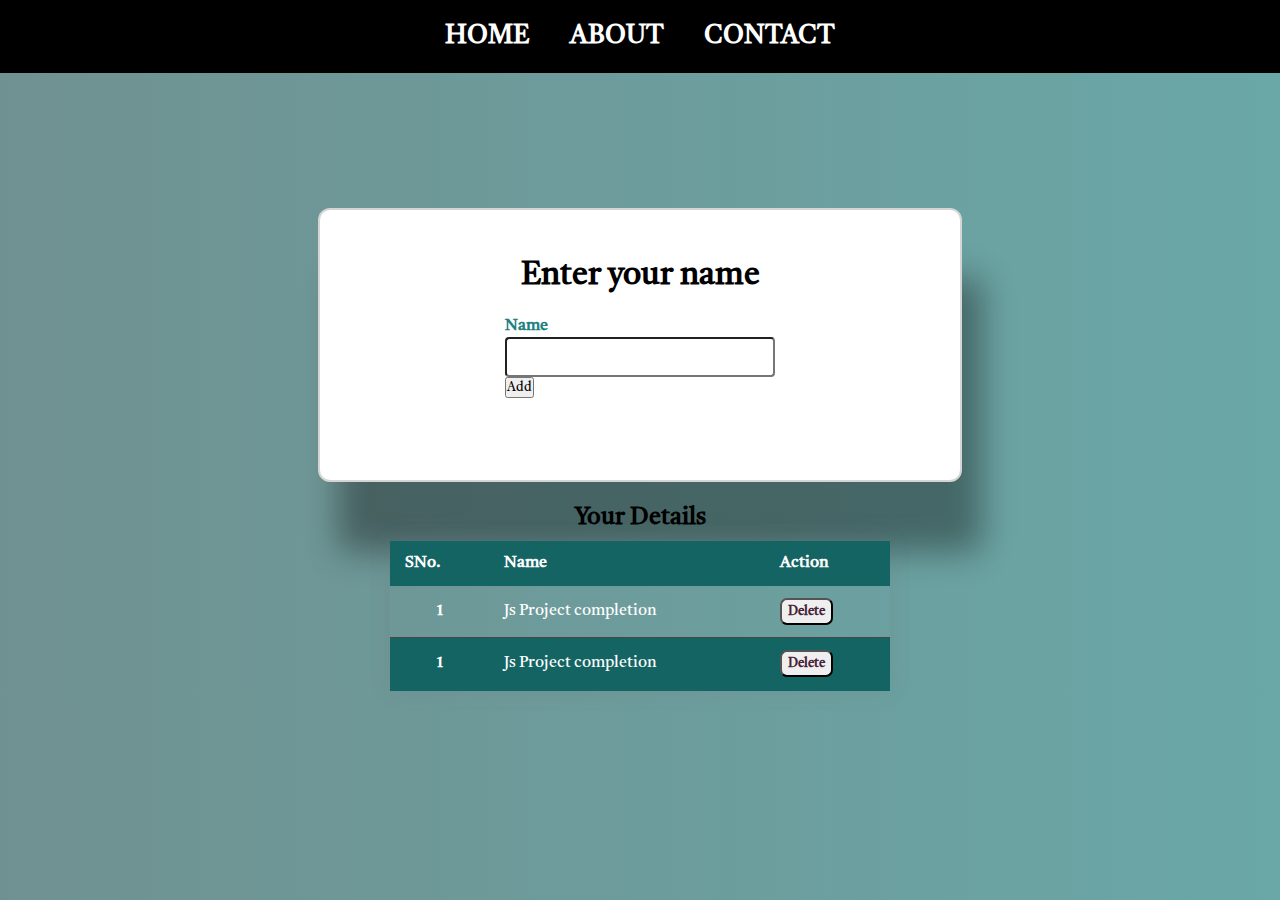
==== Survey_form/about.html @ 25321e07 "asb" ====
<!DOCTYPE html>
<html lang="en">

<head>
    <meta charset="UTF-8">
    <meta http-equiv="X-UA-Compatible" content="IE=edge">
    <meta name="viewport" content="width=device-width, initial-scale=1.0">
    <title>Testing web</title>
    <link rel="stylesheet" href="style.css">
    <link rel="preconnect" href="https://fonts.googleapis.com">
    <link rel="preconnect" href="https://fonts.gstatic.com" crossorigin>
    <link href="https://fonts.googleapis.com/css2?family=Tiro+Bangla:ital@1&display=swap" rel="stylesheet">
    <link rel="stylesheet" href="https://cdnjs.cloudflare.com/ajax/libs/font-awesome/4.7.0/css/font-awesome.min.css">
</head>

<body>
    <header>
        <nav class="nav-center">
            <ul class="ul-center">
                <li><a href="index.html">HOME</a></li>
                <li><a href="#">ABOUT</a></li>
                <li><a href="#">CONTACT</a></li>
            </ul>
        </nav>
    </header>
    <main>
        <section class="body">
            <div class="box2">
                <h1 class="heading">Enter your name</h1>
                <form>
                    <label for="name">Name
                        <input type="text" name="name" id="name" required></label>
                    <button type="submit" class="add">Add</button>
                </form>
            </div>
            <div id="tasks">
                <h2>Your Details</h2>
                <table class="table">
                    <thead>
                      <tr>
                        <th class="table-dark" scope="col">SNo.</th>
                        <th class="table-dark" scope="col">Name</th>
                        <th class="table-dark" scope="col">Action</th>
                      </tr>
                    </thead>
                    <tbody id="tablebody">
                      <tr>
                        <th scope="row">1</th>
                        <td>Js Project completion</td>
                        <td><button class="btn btn-primary">Delete</button></td>
                      </tr>
                      <tr class="active-row">
                        <th scope="row">1</th>
                        <td>Js Project completion</td>
                        <td><button class="btn btn-primary">Delete</button></td>
                      </tr>
                    </tbody>
                  </table>
              </div>
        </section>
    </main>
    <script src="form.js"></script>
</body>

</html>
---- Survey_form/style.css ----
*{
    margin: 0;
    padding: 0;
    font-family: 'Tiro Bangla', serif;
}
:root{
    background: linear-gradient(to right, rgb(112, 145, 145), rgb(106, 167, 167));
}
header{
    background-color: black;
}
.nav-center .ul-center{
    display: flex;
    justify-content: center;
    padding: 20px;
}
li a{
    padding: 20px;
    font-size: 2vw;
    font-weight: 700;
    text-decoration: none;
    color: white;
    list-style: none;
}
.container{
    background-color: var(--main-bg-color);
    height: 90vh;
    display: flex;
    justify-content: center;
    flex-direction: column;
    align-items: center;
}
#btn{
    width: 15vw;
    height: 6vh;
    font-size: 2vw;
    font-weight: 800;
    border-radius: 9px;
    border: 1px solid black;
}
h3{
    color: white;
    margin-bottom: 30px;
}

/* about page */
.container2{
    background-color: teal;
    height: 90vh;
    display: flex;
    align-items: center;
    flex-direction: column;
}
.box{
    background-color: white;
    color: black;
    width: 60vw;
    height: 60vh;
    border-radius: 12px;
    box-shadow: 20px 70px 32px 0 rgba(5, 5, 5, 0.37);
    border: 2px solid rgba(24, 22, 22, 0.18);
    display: flex;
    flex-direction: column;
    align-items: center;
}
h2{
    padding-top: 20px;
    text-align: center;
    
}
.submission-form{
    margin: 0 1em;
}
label{
    display: block;
    font-weight: 900;
    color: rgb(33, 129, 129);
}
input{
    display: block;
    width: 20em;
    height: 4vh;
    border-radius: 4px;
    cursor: pointer;
}
#add{
    width: 100%;
    background-color: rgb(33, 129, 129);
    border-radius: 5px;
    height: 5vh;
    color: white;
    font-weight: 900;
    cursor: pointer;
}
#clear{
    margin-top: 1em;
    width: 100%;
    background-color: rgb(33, 129, 129);
    border-radius: 5px;
    height: 5vh;
    font-weight: 900;
    color: white;
    cursor: pointer;
}
.body{
    display: flex;
    align-items: center;
    justify-content: center;
    flex-direction: column;
}
.box2{
    background-color: white;
    margin-top: 15vh;
    color: black;
    width: 50vw;
    height: 30vh;
    border-radius: 12px;
    box-shadow: 20px 70px 32px 0 rgba(5, 5, 5, 0.37);
    border: 2px solid rgba(24, 22, 22, 0.18);
    display: flex;
    flex-direction: column;
    align-items: center;
}
.heading{
    margin-top: 5vh;
}
form{
    margin-top: 2vh;
}
.btn-list{
    color: white;
    background-color: rgb(21, 100, 100);
    width: 100%;
    height: 5vh;
    border-radius: 6px;
    margin-top: 2vh;
    border: 1px solid teal;
    font-size: 1em;
}
.container3{
    margin-top: 10vh;   
}
table{
    color: white;
}
.table{
    border-collapse: collapse;
    margin-top: 0.5em;
    font-size: 0.9em;
    font-family: sans-serif;
    min-width: 500px;
    box-shadow: 0 0 20px rgba(112, 103, 103, 0.15);
}
.table thead tr {
    background-color: rgb(21, 100, 100);
    color: #ffffff;
    text-align: left;
    color: white;
}
.table th,
.table td {
    padding: 12px 15px;
    font-size: 16px;
}
.table tbody tr {
    border-bottom: 1px solid #4b4545;
}

.table tbody tr:nth-of-type(even) {
    background-color: rgb(21, 100, 100);
}

.table tbody tr:last-of-type {
    border-bottom: 2px solid rgb(21, 100, 100);
}
.styled-table tbody tr.active-row {
    font-weight: bold;
    color: #462338;
}
.btn-primary{
    color: #462338;
    font-weight: 700;
    height: 2em;
    width: 4em;
    border-radius: 7px;
    cursor: pointer;
}
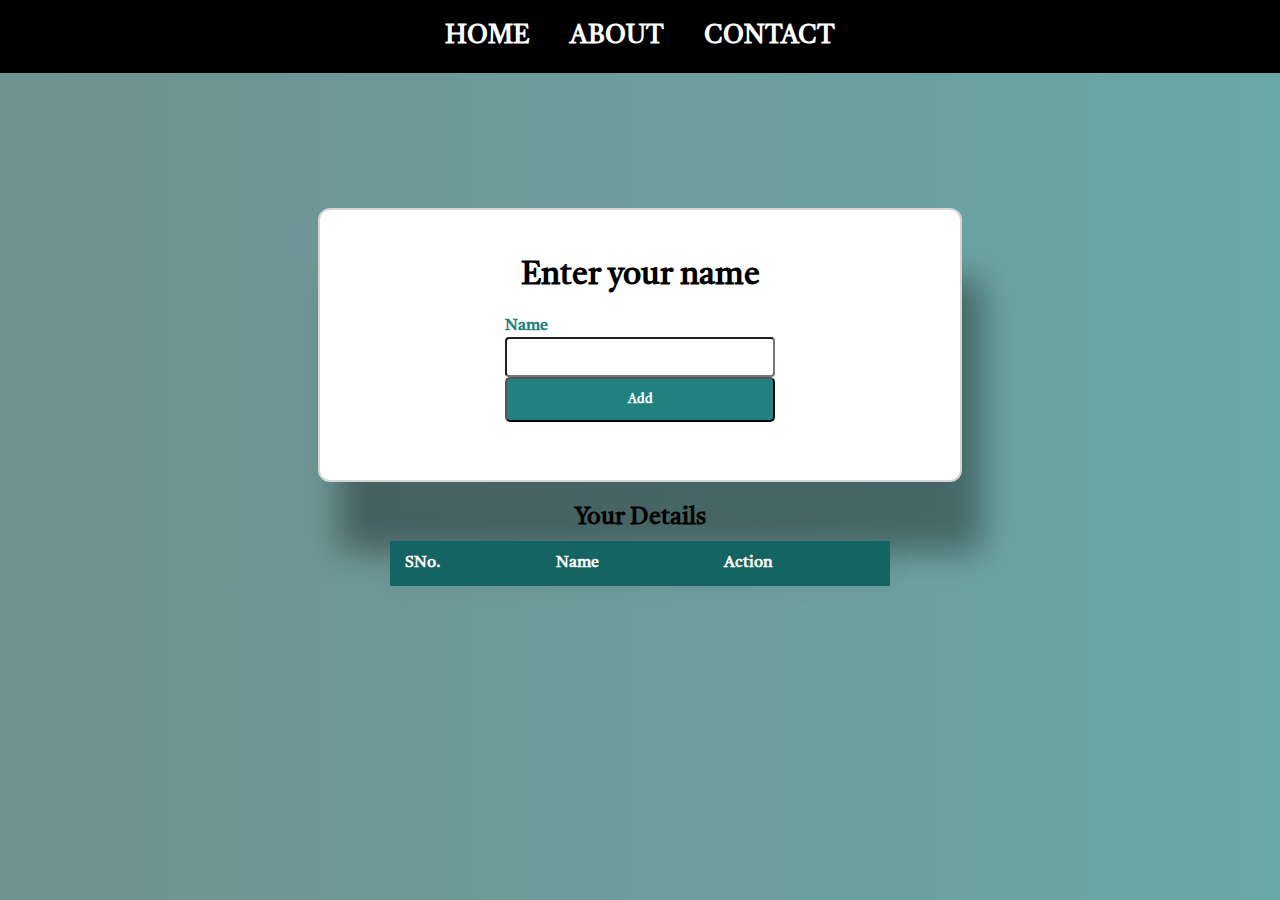
==== commit 3e4f4aca: "asb" ====
--- a/Survey_form/about.html
+++ b/Survey_form/about.html
@@ -30,7 +30,7 @@
                 <form>
                     <label for="name">Name
                         <input type="text" name="name" id="name" required></label>
-                    <button type="submit" class="add">Add</button>
+                    <button type="submit" id="add">Add</button>
                 </form>
             </div>
             <div id="tasks">
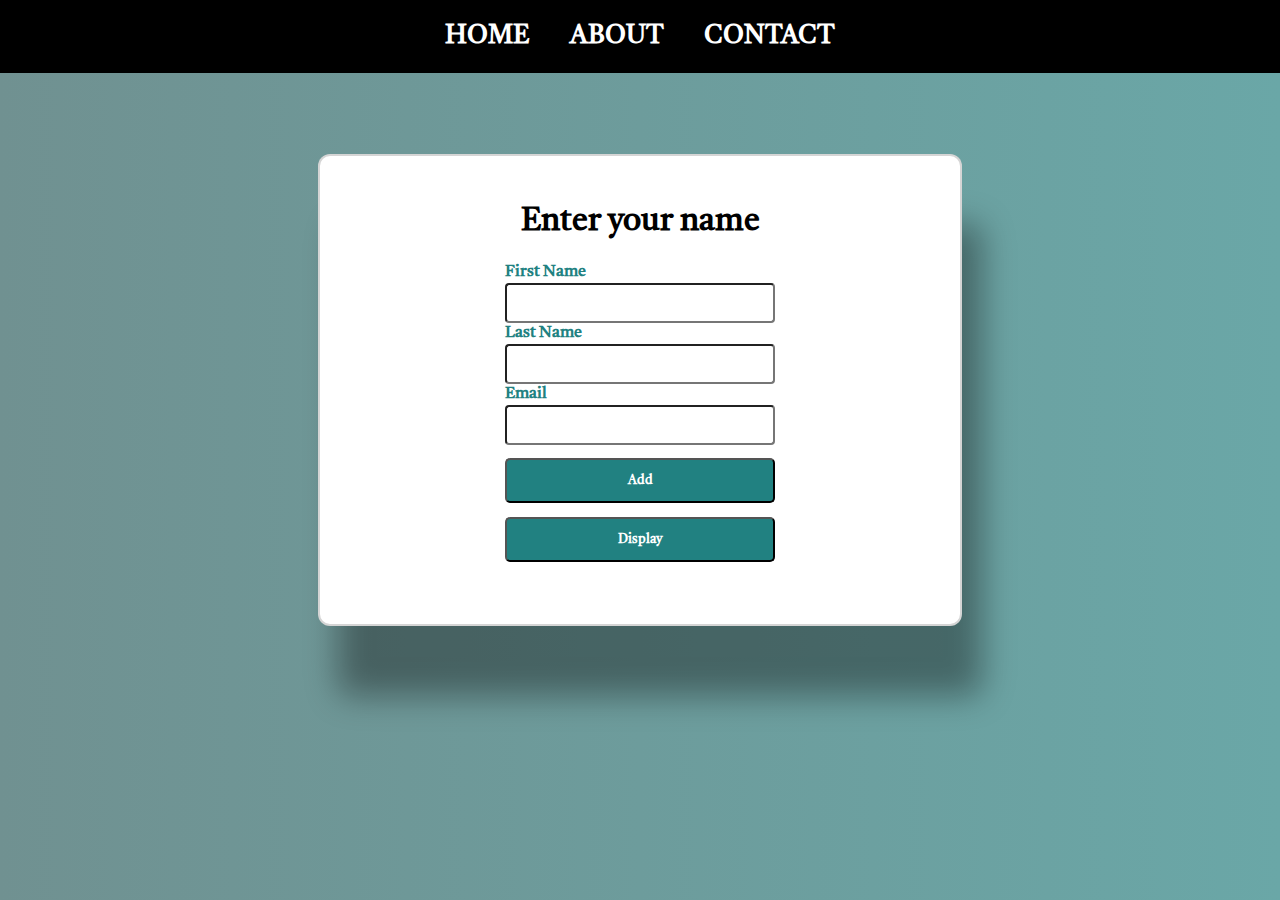
==== commit d1a48720: "abc" ====
--- a/Survey_form/about.html
+++ b/Survey_form/about.html
@@ -28,18 +28,25 @@
             <div class="box2">
                 <h1 class="heading">Enter your name</h1>
                 <form>
-                    <label for="name">Name
-                        <input type="text" name="name" id="name" required></label>
+                    <label for="fname">First Name
+                        <input type="text" name="name" id="fname" required></label>
+                        <label for="lname">Last Name
+                          <input type="text" name="name" id="lname" required></label>
+                          <label for="email">Email
+                            <input type="text" name="email" id="name" required></label>
                     <button type="submit" id="add">Add</button>
+                    <button id="display">Display</button>
                 </form>
-            </div>
+            <!-- </div>
             <div id="tasks">
                 <h2>Your Details</h2>
                 <table class="table">
                     <thead>
                       <tr>
                         <th class="table-dark" scope="col">SNo.</th>
-                        <th class="table-dark" scope="col">Name</th>
+                        <th class="table-dark" scope="col">First Name</th>
+                        <th class="table-dark" scope="col">Last Name</th>
+                        <th class="table-dark" scope="col">Email</th>
                         <th class="table-dark" scope="col">Action</th>
                       </tr>
                     </thead>
@@ -56,7 +63,7 @@
                       </tr>
                     </tbody>
                   </table>
-              </div>
+              </div> -->
         </section>
     </main>
     <script src="form.js"></script>
--- a/Survey_form/style.css
+++ b/Survey_form/style.css
@@ -31,15 +31,49 @@
     align-items: center;
 }
 #btn{
-    width: 15vw;
-    height: 6vh;
-    font-size: 2vw;
-    font-weight: 800;
-    border-radius: 9px;
-    border: 1px solid black;
+    width: 15em;
+    background-color: rgb(33, 129, 129);
+    border-radius: 5px;
+    height: 5vh;
+    color: white;
+    font-weight: 900;
+    font-size: 20px;
+    cursor: pointer;
+    border: 1px solid rgb(69, 136, 136);
+}
+.box1{
+    background-color: white;
+    color: black;
+    width: 60vw;
+    height: 60vh;
+    border-radius: 12px;
+    box-shadow: 20px 70px 32px 0 rgba(5, 5, 5, 0.37);
+    border: 2px solid rgba(24, 22, 22, 0.18);
+    display: flex;
+    flex-direction: column;
+    align-items: center;
+}
+article{
+    height: 12em;
+    margin-top: 2em;
+    width: 19em;
+    border-radius: 20px;
+    background-color: #462338;
+    overflow: hidden;
+}
+img{
+    height: 12em;
+    width: 19em;
+    transition: 2s;
+    border-radius: 20px;
+}
+img:hover{
+    cursor: zoom-in;
+    transform: scale(1.4);
 }
 h3{
-    color: white;
+    /* margin-top: 7em; */
+    color: black;
     margin-bottom: 30px;
 }
 
@@ -52,10 +86,11 @@
     flex-direction: column;
 }
 .box{
+    margin: 0;
     background-color: white;
     color: black;
     width: 60vw;
-    height: 60vh;
+    height: 100vh;
     border-radius: 12px;
     box-shadow: 20px 70px 32px 0 rgba(5, 5, 5, 0.37);
     border: 2px solid rgba(24, 22, 22, 0.18);
@@ -69,7 +104,7 @@
     
 }
 .submission-form{
-    margin: 0 1em;
+    margin: 10em;
 }
 label{
     display: block;
@@ -85,6 +120,7 @@
 }
 #add{
     width: 100%;
+    margin-top: 1em;
     background-color: rgb(33, 129, 129);
     border-radius: 5px;
     height: 5vh;
@@ -92,7 +128,7 @@
     font-weight: 900;
     cursor: pointer;
 }
-#clear{
+#display{
     margin-top: 1em;
     width: 100%;
     background-color: rgb(33, 129, 129);
@@ -110,10 +146,10 @@
 }
 .box2{
     background-color: white;
-    margin-top: 15vh;
+    margin-top: 9vh;
     color: black;
     width: 50vw;
-    height: 30vh;
+    height: 52vh;
     border-radius: 12px;
     box-shadow: 20px 70px 32px 0 rgba(5, 5, 5, 0.37);
     border: 2px solid rgba(24, 22, 22, 0.18);
@@ -175,7 +211,6 @@
 }
 .styled-table tbody tr.active-row {
     font-weight: bold;
-    color: #462338;
 }
 .btn-primary{
     color: #462338;
@@ -185,3 +220,6 @@
     border-radius: 7px;
     cursor: pointer;
 }
+h2{
+    color: #ffffff;
+}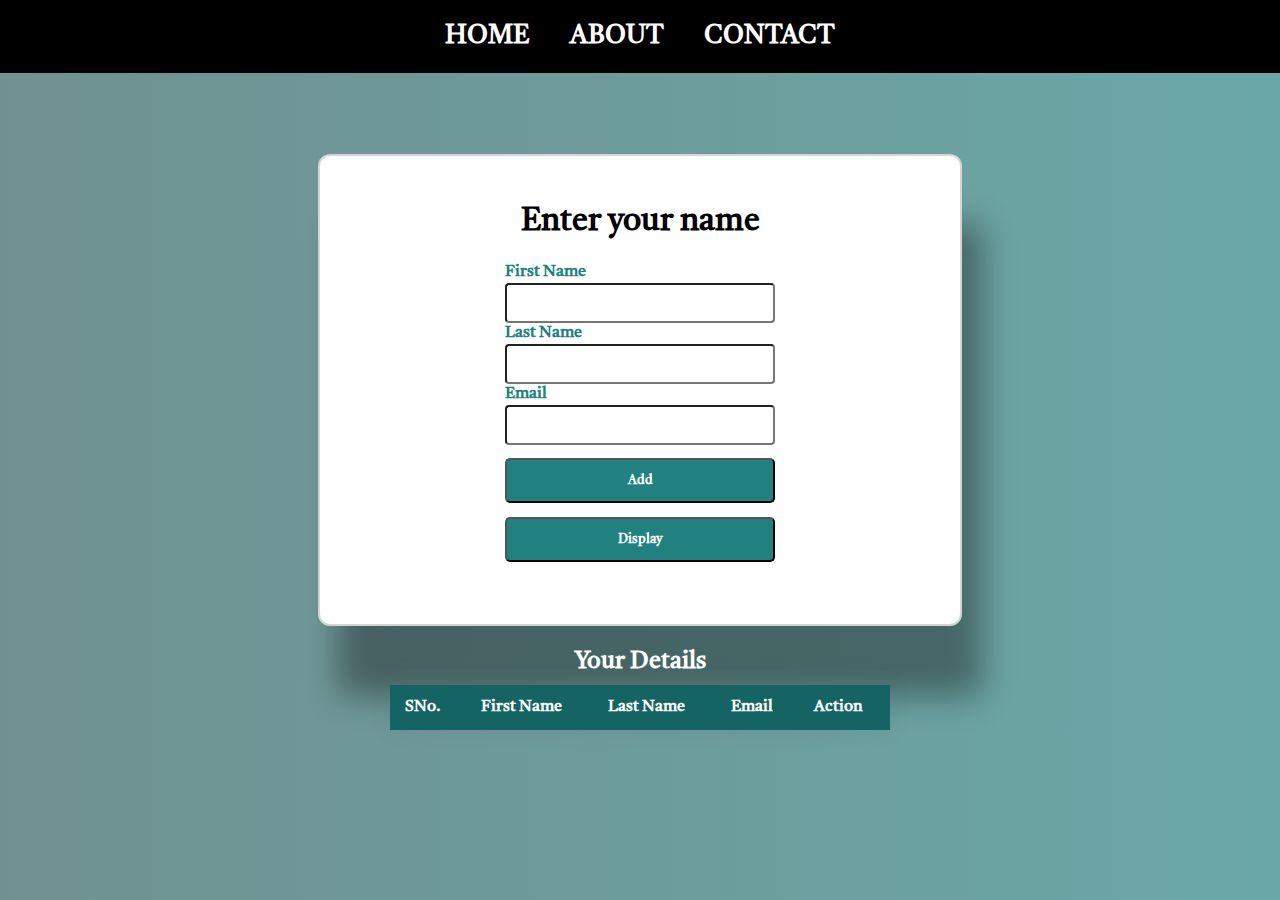
==== commit b1da8fe6: "abc" ====
--- a/Survey_form/about.html
+++ b/Survey_form/about.html
@@ -19,7 +19,7 @@
             <ul class="ul-center">
                 <li><a href="index.html">HOME</a></li>
                 <li><a href="#">ABOUT</a></li>
-                <li><a href="#">CONTACT</a></li>
+                <li><a href="display.html">CONTACT</a></li>
             </ul>
         </nav>
     </header>
@@ -35,35 +35,35 @@
                           <label for="email">Email
                             <input type="text" name="email" id="name" required></label>
                     <button type="submit" id="add">Add</button>
-                    <button id="display">Display</button>
+                    <button id="display" onclick="npage()">Display</button>
                 </form>
-            <!-- </div>
-            <div id="tasks">
-                <h2>Your Details</h2>
-                <table class="table">
-                    <thead>
-                      <tr>
-                        <th class="table-dark" scope="col">SNo.</th>
-                        <th class="table-dark" scope="col">First Name</th>
-                        <th class="table-dark" scope="col">Last Name</th>
-                        <th class="table-dark" scope="col">Email</th>
-                        <th class="table-dark" scope="col">Action</th>
-                      </tr>
-                    </thead>
-                    <tbody id="tablebody">
-                      <tr>
-                        <th scope="row">1</th>
-                        <td>Js Project completion</td>
-                        <td><button class="btn btn-primary">Delete</button></td>
-                      </tr>
-                      <tr class="active-row">
-                        <th scope="row">1</th>
-                        <td>Js Project completion</td>
-                        <td><button class="btn btn-primary">Delete</button></td>
-                      </tr>
-                    </tbody>
-                  </table>
-              </div> -->
+                </div>
+                <div id="tasks">
+                  <h2>Your Details</h2>
+                  <table class="table">
+                      <thead>
+                        <tr>
+                          <th class="table-dark" scope="col">SNo.</th>
+                          <th class="table-dark" scope="col">First Name</th>
+                          <th class="table-dark" scope="col">Last Name</th>
+                          <th class="table-dark" scope="col">Email</th>
+                          <th class="table-dark" scope="col">Action</th>
+                        </tr>
+                      </thead>
+                      <tbody id="tablebody">
+                        <tr>
+                          <th scope="row">1</th>
+                          <td>Js Project completion</td>
+                          <td><button class="btn btn-primary">Delete</button></td>
+                        </tr>
+                        <tr class="active-row">
+                          <th scope="row">1</th>
+                          <td>Js Project completion</td>
+                          <td><button class="btn btn-primary">Delete</button></td>
+                        </tr>
+                      </tbody>
+                    </table>
+                </div>
         </section>
     </main>
     <script src="form.js"></script>
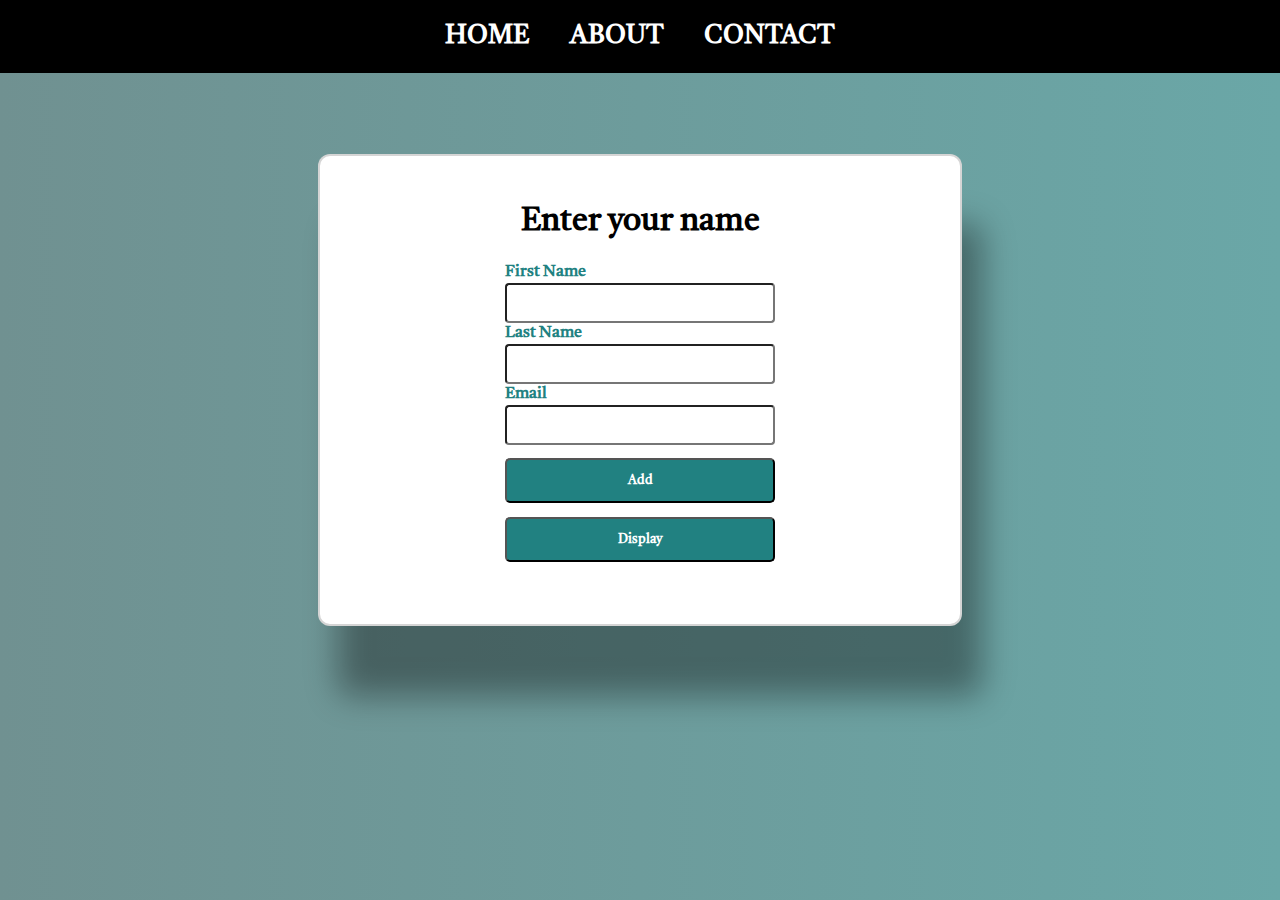
==== commit af90be81: "corrected commit" ====
--- a/Survey_form/about.html
+++ b/Survey_form/about.html
@@ -19,7 +19,7 @@
             <ul class="ul-center">
                 <li><a href="index.html">HOME</a></li>
                 <li><a href="#">ABOUT</a></li>
-                <li><a href="display.html">CONTACT</a></li>
+                <li><a href="#">CONTACT</a></li>
             </ul>
         </nav>
     </header>
@@ -35,35 +35,35 @@
                           <label for="email">Email
                             <input type="text" name="email" id="name" required></label>
                     <button type="submit" id="add">Add</button>
-                    <button id="display" onclick="npage()">Display</button>
+                    <button id="display">Display</button>
                 </form>
-                </div>
-                <div id="tasks">
-                  <h2>Your Details</h2>
-                  <table class="table">
-                      <thead>
-                        <tr>
-                          <th class="table-dark" scope="col">SNo.</th>
-                          <th class="table-dark" scope="col">First Name</th>
-                          <th class="table-dark" scope="col">Last Name</th>
-                          <th class="table-dark" scope="col">Email</th>
-                          <th class="table-dark" scope="col">Action</th>
-                        </tr>
-                      </thead>
-                      <tbody id="tablebody">
-                        <tr>
-                          <th scope="row">1</th>
-                          <td>Js Project completion</td>
-                          <td><button class="btn btn-primary">Delete</button></td>
-                        </tr>
-                        <tr class="active-row">
-                          <th scope="row">1</th>
-                          <td>Js Project completion</td>
-                          <td><button class="btn btn-primary">Delete</button></td>
-                        </tr>
-                      </tbody>
-                    </table>
-                </div>
+            <!-- </div>
+            <div id="tasks">
+                <h2>Your Details</h2>
+                <table class="table">
+                    <thead>
+                      <tr>
+                        <th class="table-dark" scope="col">SNo.</th>
+                        <th class="table-dark" scope="col">First Name</th>
+                        <th class="table-dark" scope="col">Last Name</th>
+                        <th class="table-dark" scope="col">Email</th>
+                        <th class="table-dark" scope="col">Action</th>
+                      </tr>
+                    </thead>
+                    <tbody id="tablebody">
+                      <tr>
+                        <th scope="row">1</th>
+                        <td>Js Project completion</td>
+                        <td><button class="btn btn-primary">Delete</button></td>
+                      </tr>
+                      <tr class="active-row">
+                        <th scope="row">1</th>
+                        <td>Js Project completion</td>
+                        <td><button class="btn btn-primary">Delete</button></td>
+                      </tr>
+                    </tbody>
+                  </table>
+              </div> -->
         </section>
     </main>
     <script src="form.js"></script>
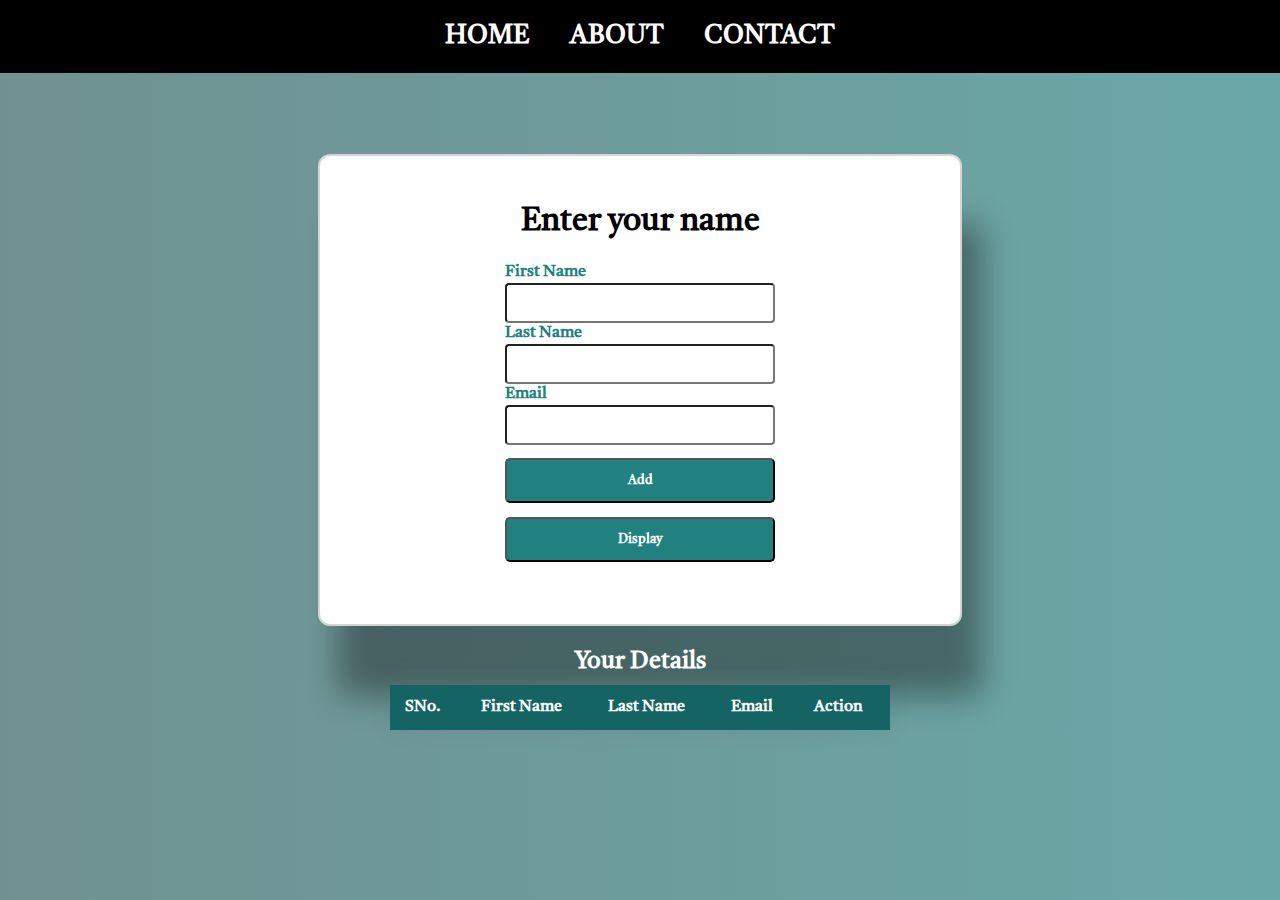
==== commit a686dbde: "corrected commit" ====
--- a/Survey_form/about.html
+++ b/Survey_form/about.html
@@ -33,11 +33,11 @@
                         <label for="lname">Last Name
                           <input type="text" name="name" id="lname" required></label>
                           <label for="email">Email
-                            <input type="text" name="email" id="name" required></label>
+                            <input type="text" name="email" id="email" required></label>
                     <button type="submit" id="add">Add</button>
                     <button id="display">Display</button>
                 </form>
-            <!-- </div>
+            </div>
             <div id="tasks">
                 <h2>Your Details</h2>
                 <table class="table">
@@ -54,16 +54,20 @@
                       <tr>
                         <th scope="row">1</th>
                         <td>Js Project completion</td>
+                        <td>Js Project completion</td>
+                        <td>Js Project completion</td>
                         <td><button class="btn btn-primary">Delete</button></td>
                       </tr>
                       <tr class="active-row">
                         <th scope="row">1</th>
                         <td>Js Project completion</td>
+                        <td>Js Project completion</td>
+                        <td>Js Project completion</td>
                         <td><button class="btn btn-primary">Delete</button></td>
                       </tr>
                     </tbody>
                   </table>
-              </div> -->
+              </div>
         </section>
     </main>
     <script src="form.js"></script>
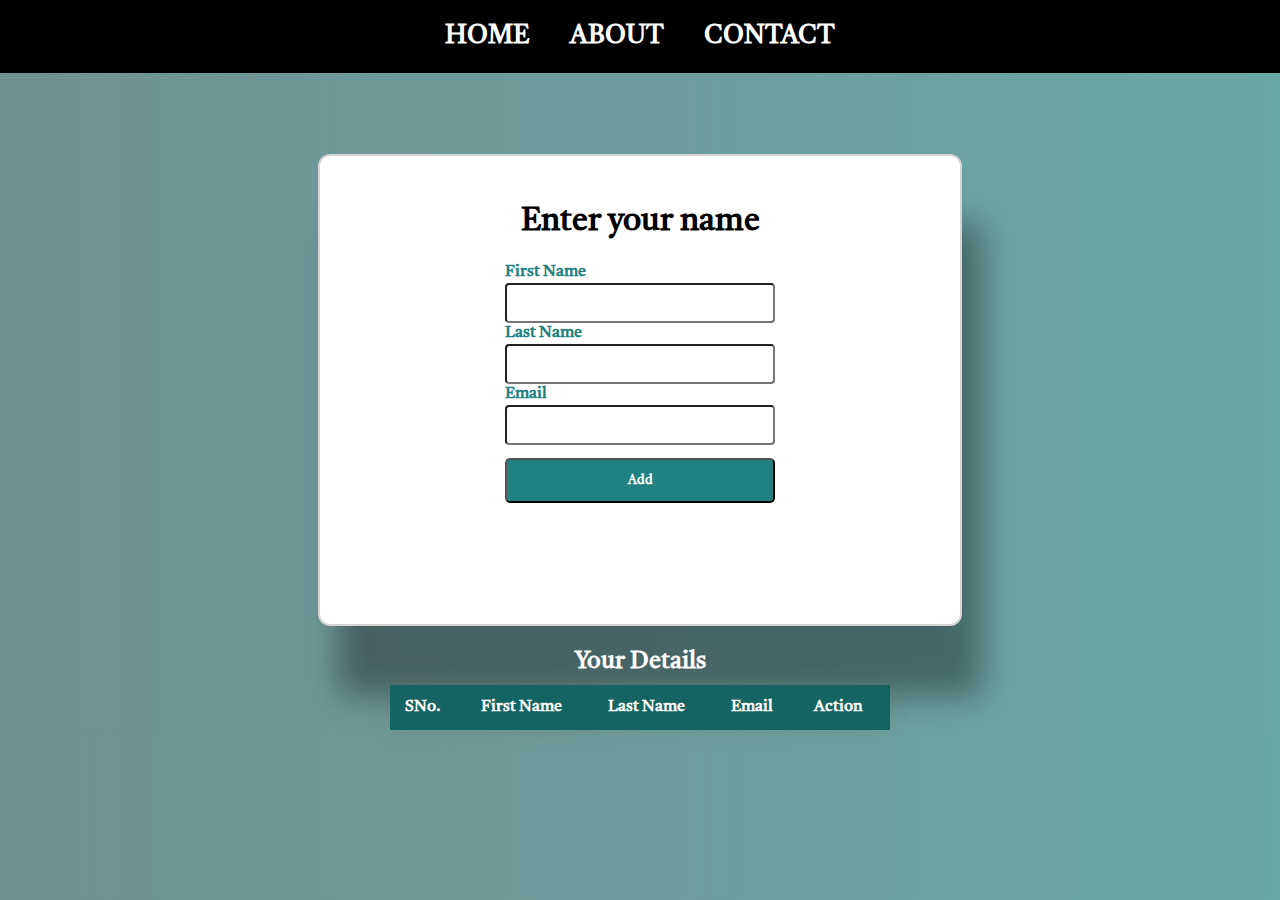
==== commit 198eaae9: "updates" ====
--- a/Survey_form/about.html
+++ b/Survey_form/about.html
@@ -35,7 +35,7 @@
                           <label for="email">Email
                             <input type="text" name="email" id="email" required></label>
                     <button type="submit" id="add">Add</button>
-                    <button id="display">Display</button>
+                    <!-- <button id="display">Display</button> -->
                 </form>
             </div>
             <div id="tasks">
